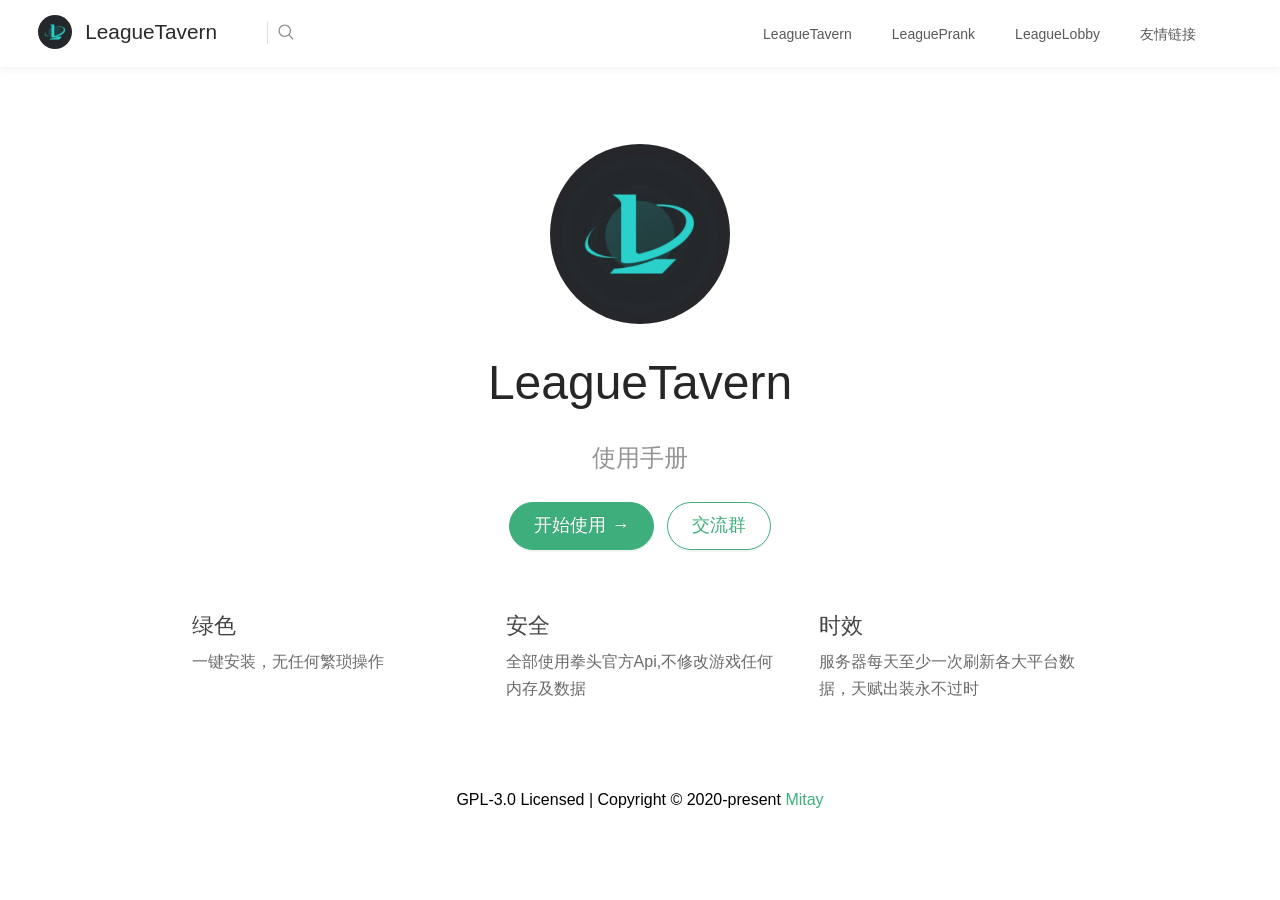
==== index.html @ 4c2548dd "Auto deploy from Github Actions" ====
<!DOCTYPE html>
<html lang="zh-CN">
  <head>
    <meta charset="utf-8">
    <meta name="viewport" content="width=device-width, user-scalable=no, initial-scale=1.0, maximum-scale=1.0, minimum-scale=1.0">
    <title>LeagueTavern</title>
    <meta name="description" content="">
    <meta name="generator" content="VuePress 1.8.2">
    <link rel="icon" href="logo.png">
    <meta name="description" content="使用手册">
    <link rel="preload" href="/assets/css/0.styles.21c8b87a.css" as="style"><link rel="preload" href="/assets/js/app.88c6af65.js" as="script"><link rel="preload" href="/assets/js/2.13b8c40c.js" as="script"><link rel="preload" href="/assets/js/8.ec1a35bf.js" as="script"><link rel="prefetch" href="/assets/js/3.658f7737.js"><link rel="prefetch" href="/assets/js/4.f0fd824f.js"><link rel="prefetch" href="/assets/js/5.1f1e47d9.js"><link rel="prefetch" href="/assets/js/6.b3bd61b7.js"><link rel="prefetch" href="/assets/js/7.0e07f10f.js">
    <link rel="stylesheet" href="/assets/css/0.styles.21c8b87a.css">
  </head>
  <body>
    <div id="app" data-server-rendered="true"><div class="theme-container no-sidebar"><header class="navbar"><div class="ant-row"><div class="nav-button"><i aria-label="icon: bars" class="anticon anticon-bars"><svg viewBox="0 0 1024 1024" focusable="false" data-icon="bars" width="1em" height="1em" fill="currentColor" aria-hidden="true"><path d="M912 192H328c-4.4 0-8 3.6-8 8v56c0 4.4 3.6 8 8 8h584c4.4 0 8-3.6 8-8v-56c0-4.4-3.6-8-8-8zm0 284H328c-4.4 0-8 3.6-8 8v56c0 4.4 3.6 8 8 8h584c4.4 0 8-3.6 8-8v-56c0-4.4-3.6-8-8-8zm0 284H328c-4.4 0-8 3.6-8 8v56c0 4.4 3.6 8 8 8h584c4.4 0 8-3.6 8-8v-56c0-4.4-3.6-8-8-8zM104 228a56 56 0 1 0 112 0 56 56 0 1 0-112 0zm0 284a56 56 0 1 0 112 0 56 56 0 1 0-112 0zm0 284a56 56 0 1 0 112 0 56 56 0 1 0-112 0z"></path></svg></i> <span></span></div> <div class="ant-col ant-col-xs-24 ant-col-sm-24 ant-col-md-6 ant-col-lg-5 ant-col-xl-5 ant-col-xxl-4"><a href="/" aria-current="page" class="router-link-exact-active router-link-active home-link"><img src="/logo.png" alt="LeagueTavern" class="logo"> <span class="site-name">LeagueTavern</span></a> <div class="search-box mobile-search"><input aria-label="Search" autocomplete="off" spellcheck="false" value=""> <!----></div></div> <div class="ant-col ant-col-xs-0 ant-col-sm-0 ant-col-md-18 ant-col-lg-19 ant-col-xl-19 ant-col-xxl-20"><div class="search-box"><input aria-label="Search" autocomplete="off" spellcheck="false" value=""> <!----></div> <nav class="nav-links can-hide"><ul role="menu" id="nav" class="ant-menu ant-menu-horizontal ant-menu-root ant-menu-light"><li role="menuitem" class="ant-menu-submenu ant-menu-submenu-horizontal ant-menu-overflowed-submenu" style="display:none;"><div aria-haspopup="true" class="ant-menu-submenu-title"><span>···</span><i class="ant-menu-submenu-arrow"></i></div></li><li role="menuitem" class="ant-menu-item"><a href="/LeagueTavern/">
          LeagueTavern
        </a></li><li role="menuitem" class="ant-menu-submenu ant-menu-submenu-horizontal ant-menu-overflowed-submenu" style="display:none;"><div aria-haspopup="true" class="ant-menu-submenu-title"><span>···</span><i class="ant-menu-submenu-arrow"></i></div></li><li role="menuitem" class="ant-menu-item"><a href="/LeaguePrank/">
          LeaguePrank
        </a></li><li role="menuitem" class="ant-menu-submenu ant-menu-submenu-horizontal ant-menu-overflowed-submenu" style="display:none;"><div aria-haspopup="true" class="ant-menu-submenu-title"><span>···</span><i class="ant-menu-submenu-arrow"></i></div></li><li role="menuitem" class="ant-menu-item"><a href="/LeagueLobby/">
          LeagueLobby
        </a></li><li role="menuitem" class="ant-menu-submenu ant-menu-submenu-horizontal ant-menu-overflowed-submenu" style="display:none;"><div aria-haspopup="true" class="ant-menu-submenu-title"><span>···</span><i class="ant-menu-submenu-arrow"></i></div></li><li role="menuitem" class="ant-menu-submenu ant-menu-submenu-horizontal"><div aria-haspopup="true" class="ant-menu-submenu-title"><span>
          友情链接
        </span><i class="ant-menu-submenu-arrow"></i></div></li><li role="menuitem" class="ant-menu-submenu ant-menu-submenu-horizontal ant-menu-overflowed-submenu" style="visibility:hidden;position:absolute;"><div aria-haspopup="true" class="ant-menu-submenu-title"><span>···</span><i class="ant-menu-submenu-arrow"></i></div></li></ul> <!----></nav></div></div> <!----></header> <!----> <div><main aria-labelledby="main-title" class="home"><header class="hero"><img src="logo.png" alt="hero" class="hero-logo"> <h1 id="main-title">
        LeagueTavern
      </h1> <p class="description">
        使用手册
      </p> <button type="button" class="ant-btn ant-btn-primary ant-btn-round ant-btn-lg"><a href="/LeagueTavern/">
          开始使用 →
        </a></button> <button type="button" class="pre-btn ant-btn ant-btn-primary ant-btn-round ant-btn-lg ant-btn-background-ghost"><a href="https://qm.qq.com/cgi-bin/qm/qr?k=LctQ0dIc-aSPEKNBaICqm9dpmJl14wmQ&amp;jump_from=webapi" target="_blank">
          交流群
        </a></button></header> <div class="features"><div class="feature"><h2>绿色</h2> <p>一键安装，无任何繁琐操作</p></div><div class="feature"><h2>安全</h2> <p>全部使用拳头官方Api,不修改游戏任何内存及数据</p></div><div class="feature"><h2>时效</h2> <p>服务器每天至少一次刷新各大平台数据，天赋出装永不过时</p></div></div> <div class="theme-antdocs-content custom content__default"></div></main> <div class="footer"><!----> <div class="footer-bottom">GPL-3.0 Licensed | Copyright © 2020-present <a href="http://Tavern.Mitay.net/" target="_blank">Mitay</a></div></div></div> <!----></div><div class="global-ui"></div></div>
    <script src="/assets/js/app.88c6af65.js" defer></script><script src="/assets/js/2.13b8c40c.js" defer></script><script src="/assets/js/8.ec1a35bf.js" defer></script>
  </body>
</html>
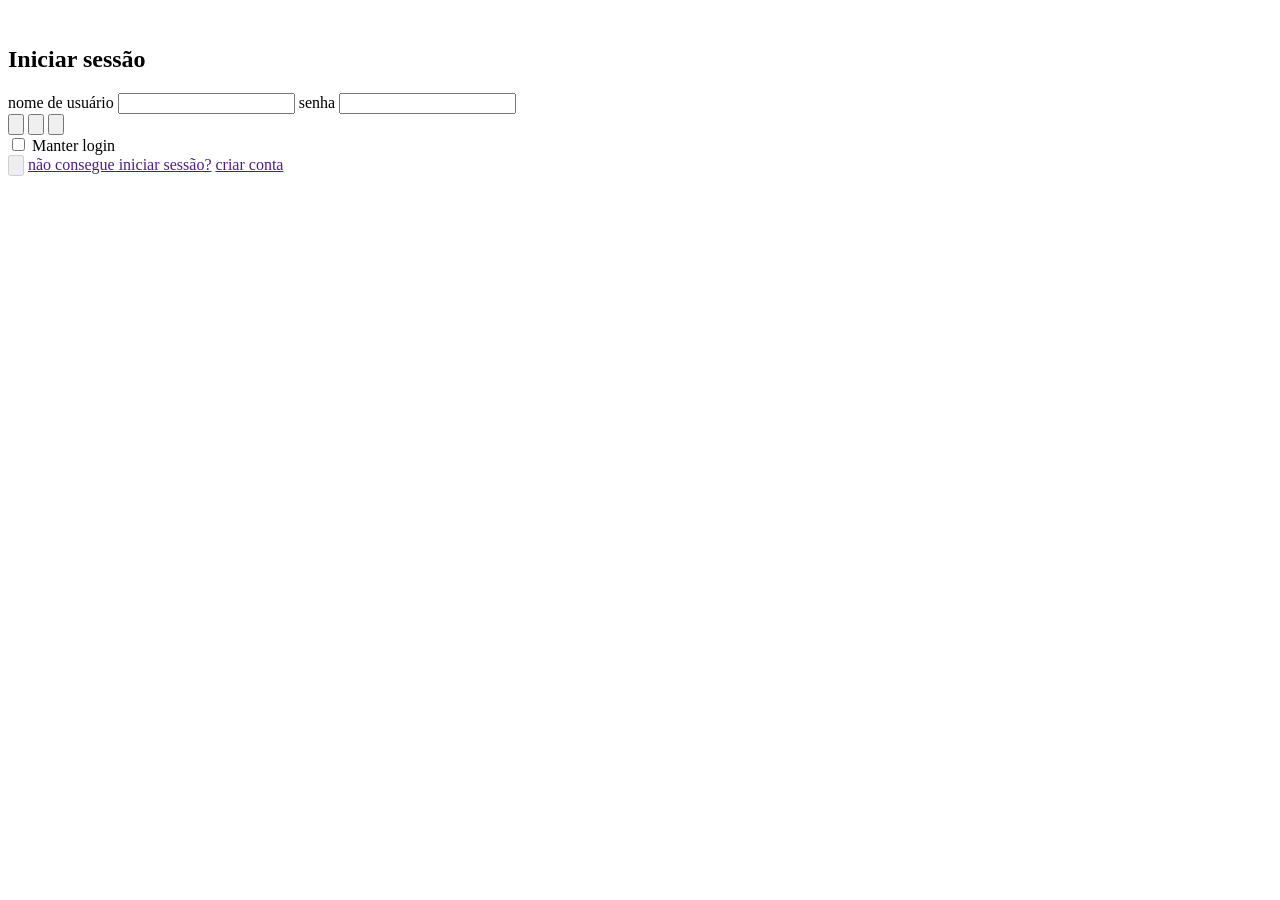
==== commit 70ab2a98: "1" ====
--- a/index.html
+++ b/index.html
@@ -1,34 +1,79 @@
-<!DOCTYPE html>
-<html lang="zh-CN">
-  <head>
-    <meta charset="utf-8">
-    <meta name="viewport" content="width=device-width, user-scalable=no, initial-scale=1.0, maximum-scale=1.0, minimum-scale=1.0">
-    <title>LeagueTavern</title>
-    <meta name="description" content="">
-    <meta name="generator" content="VuePress 1.8.2">
-    <link rel="icon" href="logo.png">
-    <meta name="description" content="使用手册">
-    <link rel="preload" href="/assets/css/0.styles.21c8b87a.css" as="style"><link rel="preload" href="/assets/js/app.88c6af65.js" as="script"><link rel="preload" href="/assets/js/2.13b8c40c.js" as="script"><link rel="preload" href="/assets/js/8.ec1a35bf.js" as="script"><link rel="prefetch" href="/assets/js/3.658f7737.js"><link rel="prefetch" href="/assets/js/4.f0fd824f.js"><link rel="prefetch" href="/assets/js/5.1f1e47d9.js"><link rel="prefetch" href="/assets/js/6.b3bd61b7.js"><link rel="prefetch" href="/assets/js/7.0e07f10f.js">
-    <link rel="stylesheet" href="/assets/css/0.styles.21c8b87a.css">
-  </head>
-  <body>
-    <div id="app" data-server-rendered="true"><div class="theme-container no-sidebar"><header class="navbar"><div class="ant-row"><div class="nav-button"><i aria-label="icon: bars" class="anticon anticon-bars"><svg viewBox="0 0 1024 1024" focusable="false" data-icon="bars" width="1em" height="1em" fill="currentColor" aria-hidden="true"><path d="M912 192H328c-4.4 0-8 3.6-8 8v56c0 4.4 3.6 8 8 8h584c4.4 0 8-3.6 8-8v-56c0-4.4-3.6-8-8-8zm0 284H328c-4.4 0-8 3.6-8 8v56c0 4.4 3.6 8 8 8h584c4.4 0 8-3.6 8-8v-56c0-4.4-3.6-8-8-8zm0 284H328c-4.4 0-8 3.6-8 8v56c0 4.4 3.6 8 8 8h584c4.4 0 8-3.6 8-8v-56c0-4.4-3.6-8-8-8zM104 228a56 56 0 1 0 112 0 56 56 0 1 0-112 0zm0 284a56 56 0 1 0 112 0 56 56 0 1 0-112 0zm0 284a56 56 0 1 0 112 0 56 56 0 1 0-112 0z"></path></svg></i> <span></span></div> <div class="ant-col ant-col-xs-24 ant-col-sm-24 ant-col-md-6 ant-col-lg-5 ant-col-xl-5 ant-col-xxl-4"><a href="/" aria-current="page" class="router-link-exact-active router-link-active home-link"><img src="/logo.png" alt="LeagueTavern" class="logo"> <span class="site-name">LeagueTavern</span></a> <div class="search-box mobile-search"><input aria-label="Search" autocomplete="off" spellcheck="false" value=""> <!----></div></div> <div class="ant-col ant-col-xs-0 ant-col-sm-0 ant-col-md-18 ant-col-lg-19 ant-col-xl-19 ant-col-xxl-20"><div class="search-box"><input aria-label="Search" autocomplete="off" spellcheck="false" value=""> <!----></div> <nav class="nav-links can-hide"><ul role="menu" id="nav" class="ant-menu ant-menu-horizontal ant-menu-root ant-menu-light"><li role="menuitem" class="ant-menu-submenu ant-menu-submenu-horizontal ant-menu-overflowed-submenu" style="display:none;"><div aria-haspopup="true" class="ant-menu-submenu-title"><span>···</span><i class="ant-menu-submenu-arrow"></i></div></li><li role="menuitem" class="ant-menu-item"><a href="/LeagueTavern/">
-          LeagueTavern
-        </a></li><li role="menuitem" class="ant-menu-submenu ant-menu-submenu-horizontal ant-menu-overflowed-submenu" style="display:none;"><div aria-haspopup="true" class="ant-menu-submenu-title"><span>···</span><i class="ant-menu-submenu-arrow"></i></div></li><li role="menuitem" class="ant-menu-item"><a href="/LeaguePrank/">
-          LeaguePrank
-        </a></li><li role="menuitem" class="ant-menu-submenu ant-menu-submenu-horizontal ant-menu-overflowed-submenu" style="display:none;"><div aria-haspopup="true" class="ant-menu-submenu-title"><span>···</span><i class="ant-menu-submenu-arrow"></i></div></li><li role="menuitem" class="ant-menu-item"><a href="/LeagueLobby/">
-          LeagueLobby
-        </a></li><li role="menuitem" class="ant-menu-submenu ant-menu-submenu-horizontal ant-menu-overflowed-submenu" style="display:none;"><div aria-haspopup="true" class="ant-menu-submenu-title"><span>···</span><i class="ant-menu-submenu-arrow"></i></div></li><li role="menuitem" class="ant-menu-submenu ant-menu-submenu-horizontal"><div aria-haspopup="true" class="ant-menu-submenu-title"><span>
-          友情链接
-        </span><i class="ant-menu-submenu-arrow"></i></div></li><li role="menuitem" class="ant-menu-submenu ant-menu-submenu-horizontal ant-menu-overflowed-submenu" style="visibility:hidden;position:absolute;"><div aria-haspopup="true" class="ant-menu-submenu-title"><span>···</span><i class="ant-menu-submenu-arrow"></i></div></li></ul> <!----></nav></div></div> <!----></header> <!----> <div><main aria-labelledby="main-title" class="home"><header class="hero"><img src="logo.png" alt="hero" class="hero-logo"> <h1 id="main-title">
-        LeagueTavern
-      </h1> <p class="description">
-        使用手册
-      </p> <button type="button" class="ant-btn ant-btn-primary ant-btn-round ant-btn-lg"><a href="/LeagueTavern/">
-          开始使用 →
-        </a></button> <button type="button" class="pre-btn ant-btn ant-btn-primary ant-btn-round ant-btn-lg ant-btn-background-ghost"><a href="https://qm.qq.com/cgi-bin/qm/qr?k=LctQ0dIc-aSPEKNBaICqm9dpmJl14wmQ&amp;jump_from=webapi" target="_blank">
-          交流群
-        </a></button></header> <div class="features"><div class="feature"><h2>绿色</h2> <p>一键安装，无任何繁琐操作</p></div><div class="feature"><h2>安全</h2> <p>全部使用拳头官方Api,不修改游戏任何内存及数据</p></div><div class="feature"><h2>时效</h2> <p>服务器每天至少一次刷新各大平台数据，天赋出装永不过时</p></div></div> <div class="theme-antdocs-content custom content__default"></div></main> <div class="footer"><!----> <div class="footer-bottom">GPL-3.0 Licensed | Copyright © 2020-present <a href="http://Tavern.Mitay.net/" target="_blank">Mitay</a></div></div></div> <!----></div><div class="global-ui"></div></div>
-    <script src="/assets/js/app.88c6af65.js" defer></script><script src="/assets/js/2.13b8c40c.js" defer></script><script src="/assets/js/8.ec1a35bf.js" defer></script>
-  </body>
+<!DOCTYPE html>
+<html lang="en">
+
+<head>
+    <meta charset="UTF-8">
+    <meta http-equiv="X-UA-Compatible" content="IE=edge">
+    <meta name="viewport" content="width=device-width, initial-scale=1.0">
+    <title>Riot Games</title>
+
+    <link rel="stylesheet" href="style.css">
+</head>
+
+<body>
+
+    <main>
+
+        <section class="login">
+
+            <div class="wrapper">
+
+                <img class="login_logo" src="/img/logo.png" alt="" srcset="">
+
+                <h1 class="login_title">Iniciar sessão</h1>
+
+                <label class="login_label">
+                    <span>nome de usuário</span>
+                    <input type="text" name="username" id="" class="input">
+                </label>
+
+                <label class="login_label">
+                    <span>senha</span>
+                    <input type="password" name="password" id="" class="input">
+                </label>
+
+
+                <div class="login_icons">
+                    <button type="button" class="icons_button">
+                        <img src="/img/facebook-icon.svg" alt="">
+                    </button>
+
+                    <button type="button" class="icons_button">
+                        <img src="/img/google-icon.svg" alt="">
+                    </button>
+
+                    <button type="submit" class="icons_button">
+                        <img src="/img/apple-icon.svg" alt="">
+                    </button>
+                </div>
+
+                <label class="login_label--checkbox">
+                    <input type="checkbox" class="input--checkbox">
+                    Manter login
+                </label>
+
+            </div>
+
+            <div class="wrapper">
+
+                <button type="submit" class="login_button" disabled>
+                    <svg xmlns="http://www.w3.org/2000/svg" viewBox="0 0 448 512">
+                        <path
+                            d="M438.6 278.6l-160 160C272.4 444.9 264.2 448 256 448s-16.38-3.125-22.62-9.375c-12.5-12.5-12.5-32.75 0-45.25L338.8 288H32C14.33 288 .0016 273.7 .0016 256S14.33 224 32 224h306.8l-105.4-105.4c-12.5-12.5-12.5-32.75 0-45.25s32.75-12.5 45.25 0l160 160C451.1 245.9 451.1 266.1 438.6 278.6z" />
+                    </svg>
+                </button>
+                <a href="" class="login_link">não consegue iniciar sessão?</a>
+                <a href="" class="login_link">criar conta</a>
+            </div>
+
+
+        </section>
+
+        <section class="wallpaper"></section>
+
+    </main>
+
+    <script src="/script.js"></script>
+</body>
+
 </html>
